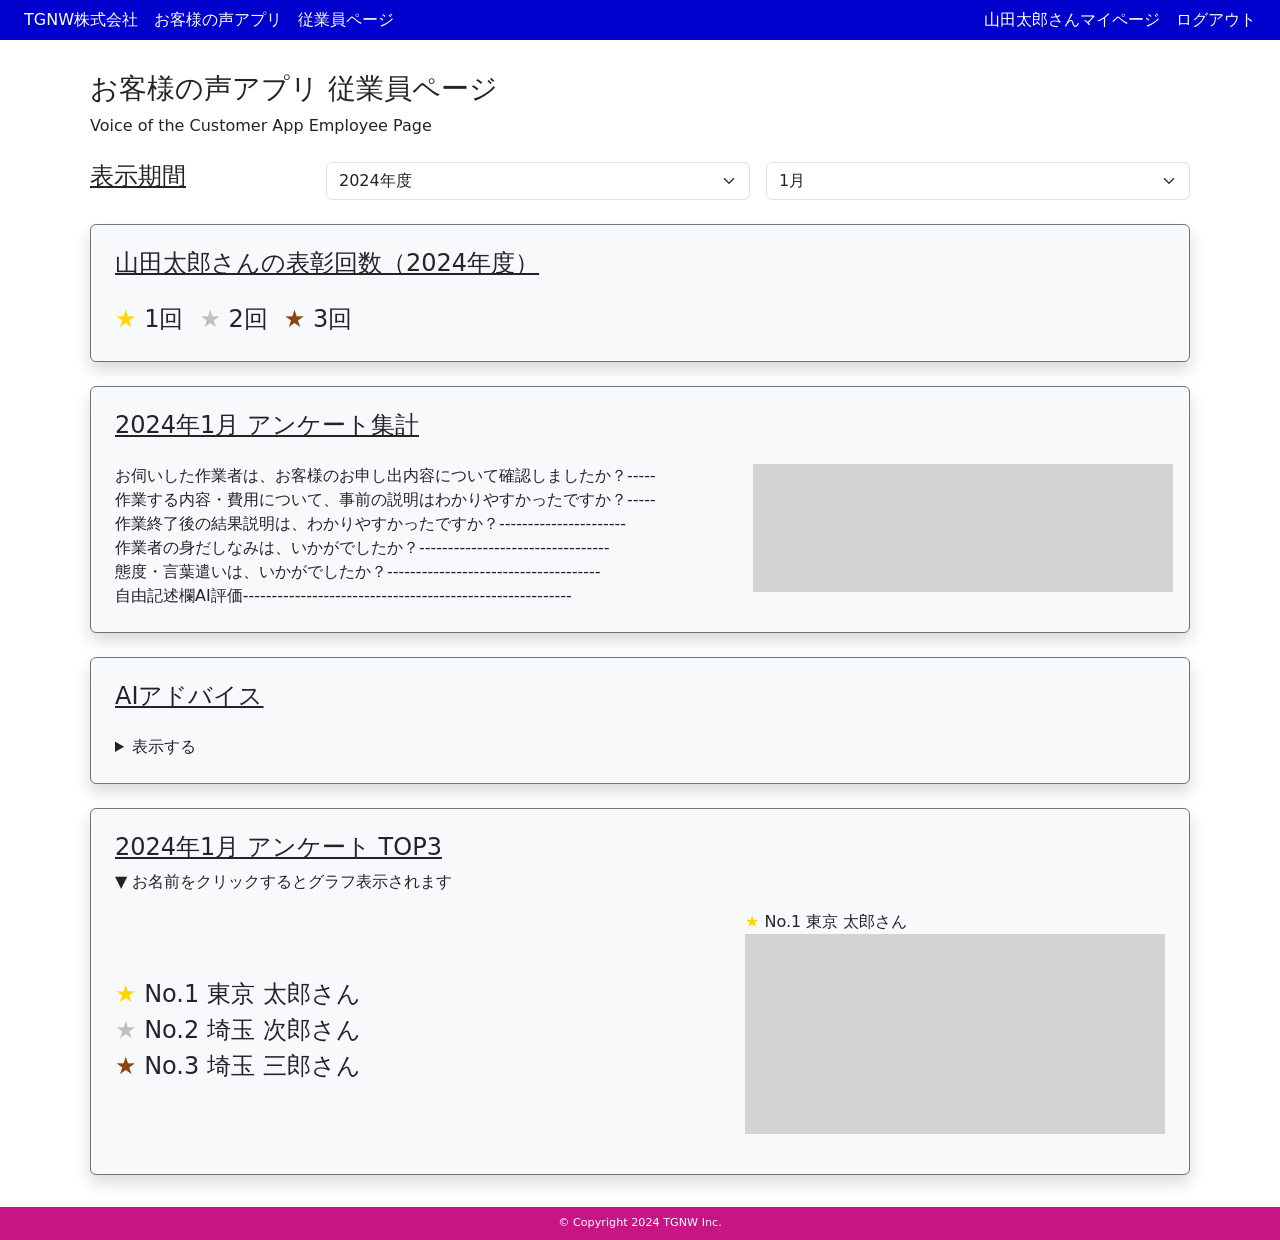
==== index.html @ 4fc64fdf "11/28 コミット" ====
<!DOCTYPE html>
<html lang="ja">
<head>
  <meta charset="UTF-8">
  <meta name="viewport" content="width=device-width, initial-scale=1.0">
  <title>お客様の声アプリ | 従業員ページ</title>
  <link rel="stylesheet" href="https://cdn.jsdelivr.net/npm/bootstrap@5.3.0/dist/css/bootstrap.min.css">
  <link rel="stylesheet" href="css/style.css">
</head>
<body>

  <!-- ヘッダー -->
  <header class="mb-4 px-4 py-2">
    <!-- ナビメニュー -->
    <nav>
      <ul>
        <li><a href="#">TGNW株式会社</a></li>
        <li>お客様の声アプリ</li>
        <li>従業員ページ</li>
      </ul>
      <ul>
        <li><a href="update.html">山田太郎さんマイページ</a></li>
        <li><a href="login.html">ログアウト</a></li>
      </ul>
    </nav>
  </header>

  <!-- メイン -->
  <main class="container m-auto">
    <!-- ここからcontentブロック -->
    <article class="p-2 m-auto">
      <h2>お客様の声アプリ 従業員ページ</h2>
      <p>Voice of the Customer App Employee Page</p>
      
      <!-- 表示期間 -->
      <section id="period" class="py-4">
        <h3 class="text-decoration-underline">表示期間</h3>
        <select name="" id="" class="form-select">
          <option value="2022">2022年度</option>
          <option value="2023">2023年度</option>
          <option value="2024" selected>2024年度</option>
        </select>
        <select name="" id="" class="form-select">
          <option value="1" selected>1月</option>
          <option value="2">2月</option>
          <option value="3">3月</option>
          <option value="4">4月</option>
          <option value="5">5月</option>
          <option value="6">6月</option>
          <option value="7">7月</option>
          <option value="8">8月</option>
          <option value="9">9月</option>
          <option value="10">10月</option>
          <option value="11">11月</option>
          <option value="12">12月</option>
        </select>
      </section>

      <!-- 表彰回数 -->
      <section id="commendation" class="p-4 mb-4 border border-secondary shadow bg-body-tertiary rounded">
        <h3 class="mb-4 text-decoration-underline">山田太郎さんの表彰回数（2024年度）</h3>
        <ul>
          <li><span>★</span> 1回</li>
          <li><span>★</span> 2回</li>
          <li><span>★</span> 3回</li>
        </ul>
      </section>

      <!-- アンケート集計 -->
      <section id="totalling" class="p-4 mb-4 border border-secondary shadow bg-body-tertiary rounded">
        <h3 class="mb-4 text-decoration-underline">2024年1月 アンケート集計</h3>
        <output>
          <div>
            <ul>
              <li>お伺いした作業者は、お客様のお申し出内容について確認しましたか？-----</li>
              <li>作業する内容・費用について、事前の説明はわかりやすかったですか？-----</li>
              <li>作業終了後の結果説明は、わかりやすかったですか？----------------------</li>
              <li>作業者の身だしなみは、いかがでしたか？---------------------------------</li>
              <li>態度・言葉遣いは、いかがでしたか？-------------------------------------</li>
              <li>自由記述欄AI評価---------------------------------------------------------</li>
            </ul>
          </div>
          <figure>
          </figure>
        </output>
      </section>

      <!-- AIアドバイス -->
      <section id="advice" class="p-4 mb-4 border border-secondary shadow bg-body-tertiary rounded">
        <h3 class="mb-4 text-decoration-underline">AIアドバイス</h3>
        <div>
          <details>
            <summary>表示する</summary>
              作業については、お客様から高評価を頂いているようで
              す。作業の前のあいさつを笑顔で行うと、より良い印象が与えら
              れますので、意識してお客様対応をしましょう。
          </details>
        </div>
      </section>

      <!-- アンケート上位 -->
      <section id="ranking" class="p-4 mb-4 border border-secondary shadow bg-body-tertiary rounded">
        <nav class="mb-3">
          <h3 class="text-decoration-underline">2024年1月 アンケート TOP3</h3>
          <p>▼ お名前をクリックするとグラフ表示されます</p>
        </nav>
        <output>
          <div>
            <ul>
              <li>
                <span>★</span>
                <span>No.1</span>
                <span>東京</span>
                <span>太郎さん</span>
              </li>
              <li>
                <span>★</span>
                <span>No.2</span>
                <span>埼玉</span>
                <span>次郎さん</span>
              </li>
              <li>
                <span>★</span>
                <span>No.3</span>
                <span>埼玉</span>
                <span>三郎さん</span>
              </li>
            </ul>
          </div>
          <div>
            <span>★</span>
            <span>No.1</span>
            <span>東京</span>
            <span>太郎さん</span>
            <figure></figure>
          </div>
        </output>
      </section>
    </article>
    <!-- ここまでcontentブロック -->
  </main>

  <!-- フッター -->
  <footer class="p-2 text-center">
    <div>© Copyright 2024 TGNW Inc.</div>
  </footer>

<script src="https://cdn.jsdelivr.net/npm/bootstrap@5.3.0/dist/js/bootstrap.bundle.min.js"></script>
</body>
</html>
---- css/style.css ----
@charset "UTF-8";
/* --- 共通CSS --- */
html {
  font-size: 100%;
  height: 100%;
}

body {
  margin: 0;
  padding: 0;
  height: 100%;
}

img {
  width: 100%;
}

ul {
  list-style: none;
  margin: 0;
  padding: 0;
}

a {
  text-decoration: none;
}
a:hover {
  text-decoration: underline;
}

p {
  margin: 0;
}

h2 {
  font-size: clamp(24px, 2.6vw, 28px);
}

h3 {
  font-size: clamp(20px, 2.2vw, 24px);
}

/* --- ログイン --- */
#login-form {
  display: grid;
  grid-template-columns: 30% 1fr;
  row-gap: 0.5rem;
  align-items: center;
}

/* --- ヘッダー --- */
header {
  background-color: mediumblue;
  color: white;
}
header > nav {
  display: flex;
  justify-content: space-between;
}
header > nav > ul {
  display: flex;
  gap: 1rem;
}
header a {
  color: white;
}

/* --- 一般ユーザーページ --- */
#period {
  display: grid;
  grid-template-columns: 20% repeat(2, 1fr);
  align-items: center;
  gap: 1rem;
}

#commendation > ul {
  display: flex;
  gap: 1rem;
  font-size: clamp(16px, 2vw, 24px);
}
#commendation > ul li:nth-of-type(1) > span {
  color: gold;
}
#commendation > ul li:nth-of-type(2) > span {
  color: silver;
}
#commendation > ul li:nth-of-type(3) > span {
  color: saddlebrown;
}

#totalling > output {
  display: grid;
  gap: 0.5rem;
  grid-template-columns: 60% 40%;
}
#totalling > output > figure {
  background-color: lightgray;
}

#ranking > output {
  display: grid;
  align-items: center;
  grid-template-columns: 60% 40%;
}
#ranking > output > div > ul {
  font-size: clamp(16px, 2vw, 24px);
}
#ranking > output > div > ul li {
  cursor: pointer;
}
#ranking > output > div > ul li:nth-of-type(1) span:nth-of-type(1) {
  color: gold;
}
#ranking > output > div > ul li:nth-of-type(2) span:nth-of-type(1) {
  color: silver;
}
#ranking > output > div > ul li:nth-of-type(3) span:nth-of-type(1) {
  color: saddlebrown;
}
#ranking > output > div:nth-of-type(2) > span:nth-of-type(1) {
  color: gold;
}
#ranking > output > div:nth-of-type(2) > figure {
  height: 200px;
  background-color: lightgray;
}

/* --- マイページ --- */
/*--- 管理者ページ ---*/
/* --- フッター --- */
footer {
  position: sticky;
  top: 100vh;
  width: 100%;
  font-size: 0.7rem;
  background-color: mediumvioletred;
  color: white;
}/*# sourceMappingURL=style.css.map */
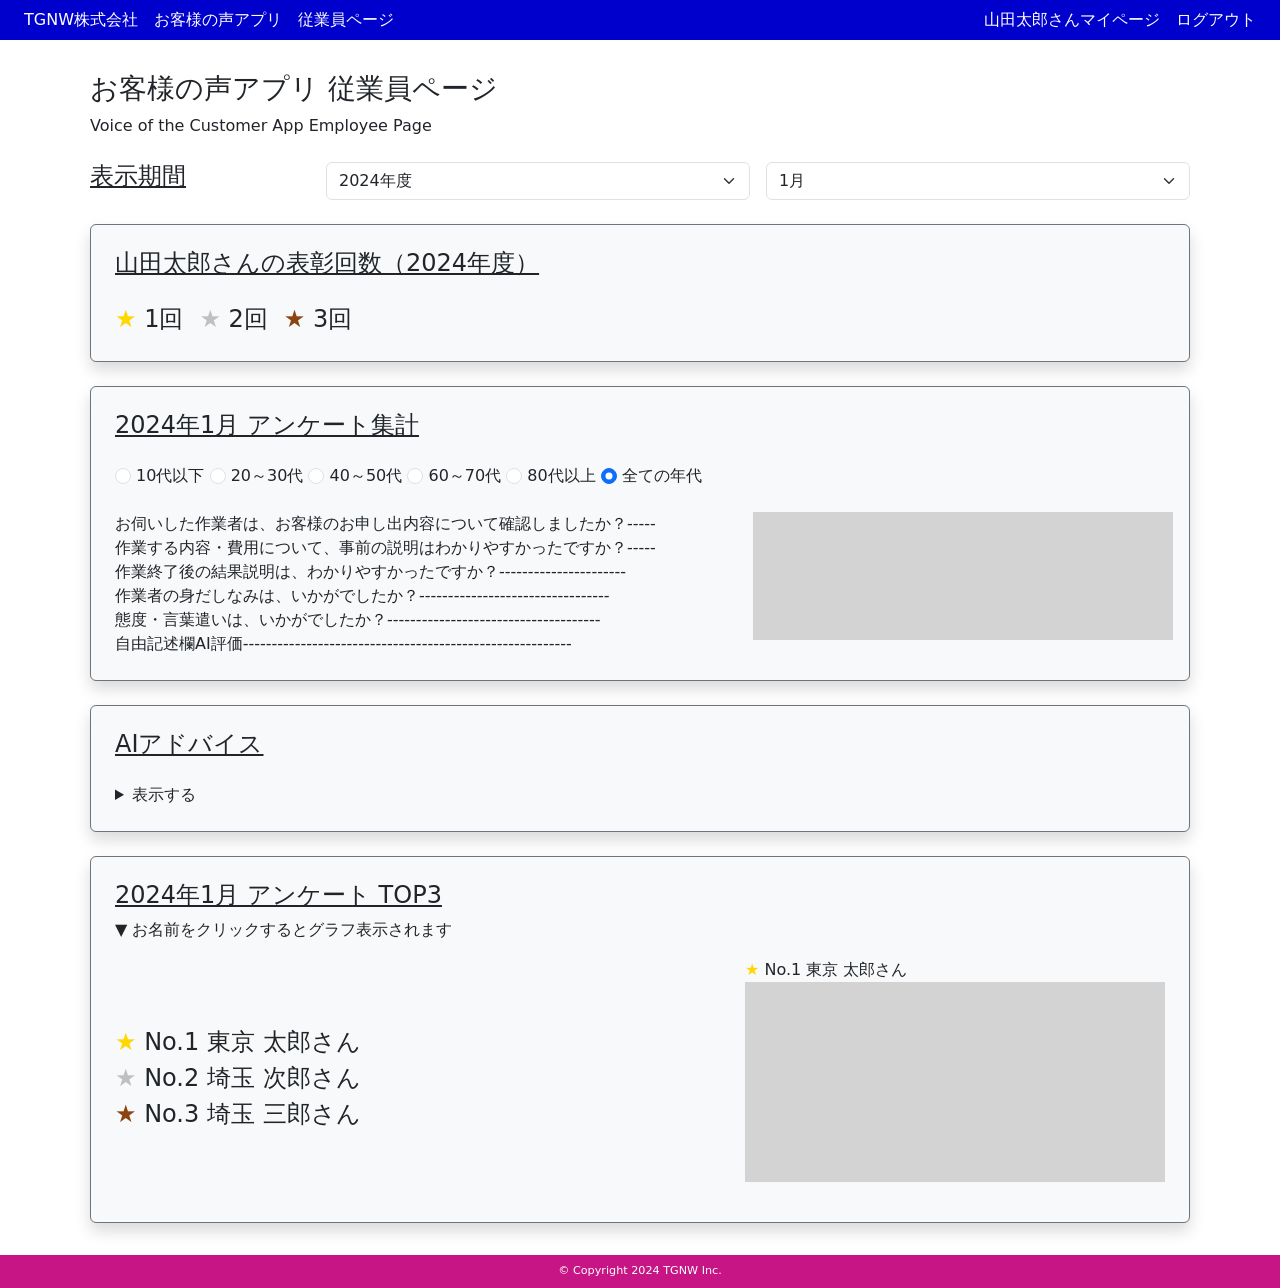
==== commit 9354b056: "11/27 コミット" ====
--- a/index.html
+++ b/index.html
@@ -69,17 +69,29 @@
       <!-- アンケート集計 -->
       <section id="totalling" class="p-4 mb-4 border border-secondary shadow bg-body-tertiary rounded">
         <h3 class="mb-4 text-decoration-underline">2024年1月 アンケート集計</h3>
+        <fieldset class="mb-4">
+          <input type="radio" name="" id="" class="form-check-input">
+          <label for="">10代以下</label class="form-check-label">
+          <input type="radio" name="" id="" class="form-check-input">
+          <label for="">20～30代</label class="form-check-label">
+          <input type="radio" name="" id="" class="form-check-input">
+          <label for="">40～50代</label class="form-check-label">
+          <input type="radio" name="" id="" class="form-check-input">
+          <label for="">60～70代</label class="form-check-label">
+          <input type="radio" name="" id="" class="form-check-input">
+          <label for="">80代以上</label class="form-check-label">
+          <input type="radio" name="" id=""  class="form-check-input" checked>
+          <label for="">全ての年代</label class="form-check-label">
+        </fieldset>
         <output>
-          <div>
-            <ul>
-              <li>お伺いした作業者は、お客様のお申し出内容について確認しましたか？-----</li>
-              <li>作業する内容・費用について、事前の説明はわかりやすかったですか？-----</li>
-              <li>作業終了後の結果説明は、わかりやすかったですか？----------------------</li>
-              <li>作業者の身だしなみは、いかがでしたか？---------------------------------</li>
-              <li>態度・言葉遣いは、いかがでしたか？-------------------------------------</li>
-              <li>自由記述欄AI評価---------------------------------------------------------</li>
-            </ul>
-          </div>
+          <ul>
+            <li>お伺いした作業者は、お客様のお申し出内容について確認しましたか？-----</li>
+            <li>作業する内容・費用について、事前の説明はわかりやすかったですか？-----</li>
+            <li>作業終了後の結果説明は、わかりやすかったですか？----------------------</li>
+            <li>作業者の身だしなみは、いかがでしたか？---------------------------------</li>
+            <li>態度・言葉遣いは、いかがでしたか？-------------------------------------</li>
+            <li>自由記述欄AI評価---------------------------------------------------------</li>
+          </ul>
           <figure>
           </figure>
         </output>
@@ -88,14 +100,12 @@
       <!-- AIアドバイス -->
       <section id="advice" class="p-4 mb-4 border border-secondary shadow bg-body-tertiary rounded">
         <h3 class="mb-4 text-decoration-underline">AIアドバイス</h3>
-        <div>
-          <details>
-            <summary>表示する</summary>
-              作業については、お客様から高評価を頂いているようで
-              す。作業の前のあいさつを笑顔で行うと、より良い印象が与えら
-              れますので、意識してお客様対応をしましょう。
-          </details>
-        </div>
+        <details>
+          <summary>表示する</summary>
+            作業については、お客様から高評価を頂いているようで
+            す。作業の前のあいさつを笑顔で行うと、より良い印象が与えら
+            れますので、意識してお客様対応をしましょう。
+        </details>
       </section>
 
       <!-- アンケート上位 -->
@@ -142,7 +152,7 @@
 
   <!-- フッター -->
   <footer class="p-2 text-center">
-    <div>© Copyright 2024 TGNW Inc.</div>
+    <p>© Copyright 2024 TGNW Inc.</p>
   </footer>
 
 <script src="https://cdn.jsdelivr.net/npm/bootstrap@5.3.0/dist/js/bootstrap.bundle.min.js"></script>
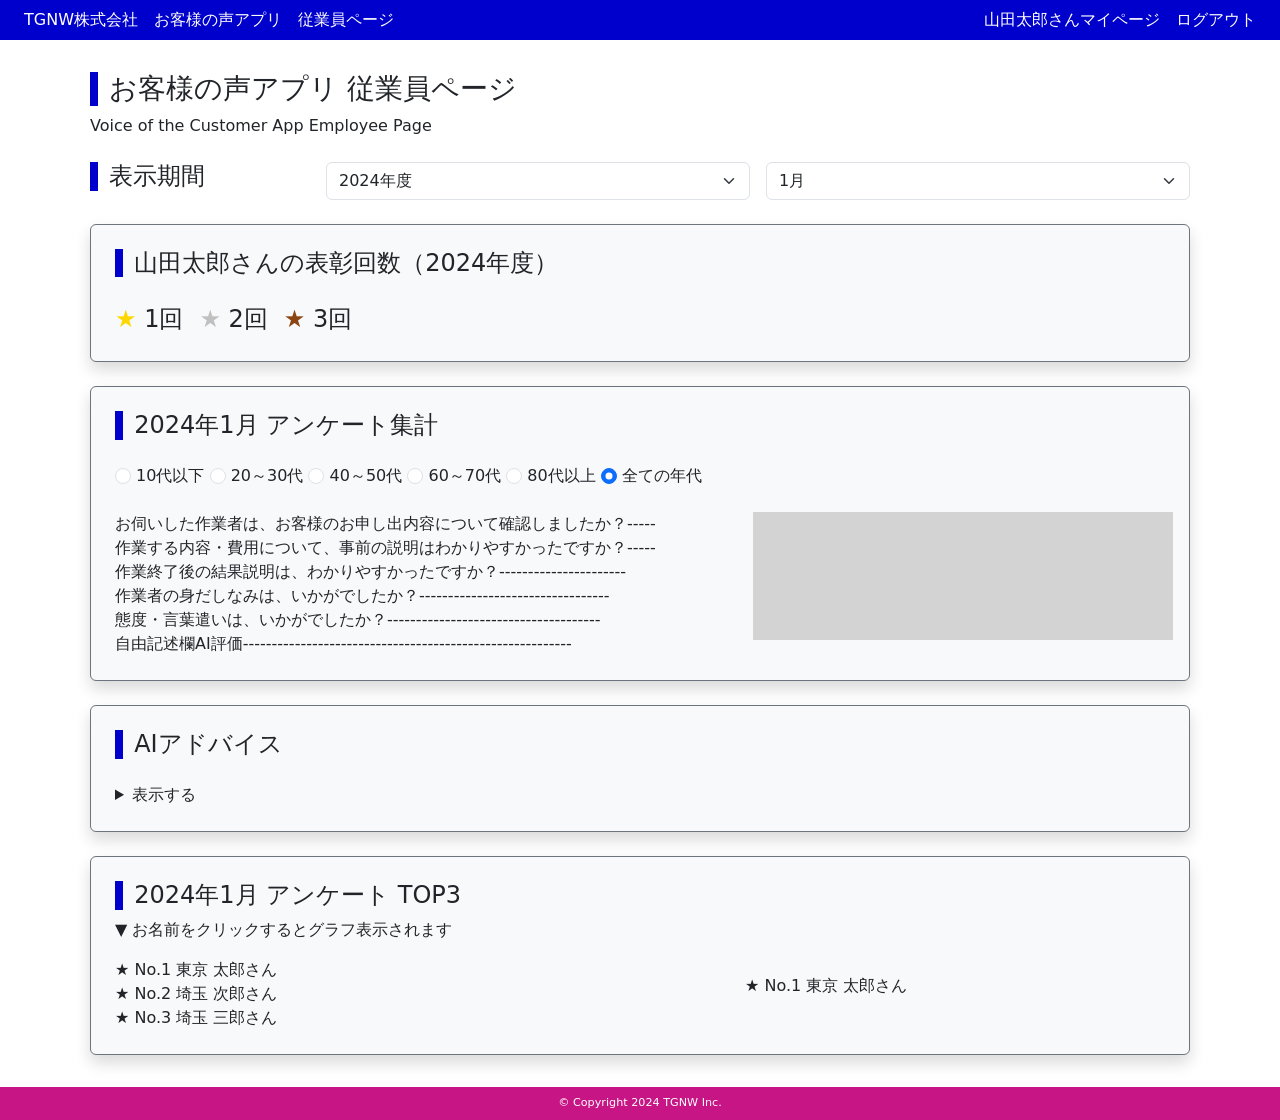
==== commit 61639944: "12/09 コミット" ====
--- a/index.html
+++ b/index.html
@@ -34,7 +34,7 @@
       
       <!-- 表示期間 -->
       <section id="period" class="py-4">
-        <h3 class="text-decoration-underline">表示期間</h3>
+        <h3>表示期間</h3>
         <select name="" id="" class="form-select">
           <option value="2022">2022年度</option>
           <option value="2023">2023年度</option>
@@ -58,7 +58,7 @@
 
       <!-- 表彰回数 -->
       <section id="commendation" class="p-4 mb-4 border border-secondary shadow bg-body-tertiary rounded">
-        <h3 class="mb-4 text-decoration-underline">山田太郎さんの表彰回数（2024年度）</h3>
+        <h3 class="mb-4">山田太郎さんの表彰回数（2024年度）</h3>
         <ul>
           <li><span>★</span> 1回</li>
           <li><span>★</span> 2回</li>
@@ -68,19 +68,19 @@
 
       <!-- アンケート集計 -->
       <section id="totalling" class="p-4 mb-4 border border-secondary shadow bg-body-tertiary rounded">
-        <h3 class="mb-4 text-decoration-underline">2024年1月 アンケート集計</h3>
+        <h3 class="mb-4">2024年1月 アンケート集計</h3>
         <fieldset class="mb-4">
-          <input type="radio" name="" id="" class="form-check-input">
+          <input type="radio" name="age" id="" class="form-check-input">
           <label for="">10代以下</label class="form-check-label">
-          <input type="radio" name="" id="" class="form-check-input">
+          <input type="radio" name="age" id="" class="form-check-input">
           <label for="">20～30代</label class="form-check-label">
-          <input type="radio" name="" id="" class="form-check-input">
+          <input type="radio" name="age" id="" class="form-check-input">
           <label for="">40～50代</label class="form-check-label">
-          <input type="radio" name="" id="" class="form-check-input">
+          <input type="radio" name="age" id="" class="form-check-input">
           <label for="">60～70代</label class="form-check-label">
-          <input type="radio" name="" id="" class="form-check-input">
+          <input type="radio" name="age" id="" class="form-check-input">
           <label for="">80代以上</label class="form-check-label">
-          <input type="radio" name="" id=""  class="form-check-input" checked>
+          <input type="radio" name="age" id=""  class="form-check-input" checked>
           <label for="">全ての年代</label class="form-check-label">
         </fieldset>
         <output>
@@ -99,7 +99,7 @@
 
       <!-- AIアドバイス -->
       <section id="advice" class="p-4 mb-4 border border-secondary shadow bg-body-tertiary rounded">
-        <h3 class="mb-4 text-decoration-underline">AIアドバイス</h3>
+        <h3 class="mb-4">AIアドバイス</h3>
         <details>
           <summary>表示する</summary>
             作業については、お客様から高評価を頂いているようで
@@ -111,32 +111,30 @@
       <!-- アンケート上位 -->
       <section id="ranking" class="p-4 mb-4 border border-secondary shadow bg-body-tertiary rounded">
         <nav class="mb-3">
-          <h3 class="text-decoration-underline">2024年1月 アンケート TOP3</h3>
+          <h3>2024年1月 アンケート TOP3</h3>
           <p>▼ お名前をクリックするとグラフ表示されます</p>
         </nav>
         <output>
-          <div>
-            <ul>
-              <li>
-                <span>★</span>
-                <span>No.1</span>
-                <span>東京</span>
-                <span>太郎さん</span>
-              </li>
-              <li>
-                <span>★</span>
-                <span>No.2</span>
-                <span>埼玉</span>
-                <span>次郎さん</span>
-              </li>
-              <li>
-                <span>★</span>
-                <span>No.3</span>
-                <span>埼玉</span>
-                <span>三郎さん</span>
-              </li>
-            </ul>
-          </div>
+          <ul>
+            <li>
+              <span>★</span>
+              <span>No.1</span>
+              <span>東京</span>
+              <span>太郎さん</span>
+            </li>
+            <li>
+              <span>★</span>
+              <span>No.2</span>
+              <span>埼玉</span>
+              <span>次郎さん</span>
+            </li>
+            <li>
+              <span>★</span>
+              <span>No.3</span>
+              <span>埼玉</span>
+              <span>三郎さん</span>
+            </li>
+          </ul>
           <div>
             <span>★</span>
             <span>No.1</span>
--- a/css/style.css
+++ b/css/style.css
@@ -1,5 +1,10 @@
 @charset "UTF-8";
 /* --- 共通CSS --- */
+h3, h2, h2 .survey-header {
+  padding-left: 0.7rem;
+  border-left: solid 0.5rem mediumblue;
+}
+
 html {
   font-size: 100%;
   height: 100%;
@@ -9,6 +14,9 @@
   margin: 0;
   padding: 0;
   height: 100%;
+}
+body.survey-body {
+  max-width: 430px;
 }
 
 img {
@@ -35,12 +43,15 @@
 h2 {
   font-size: clamp(24px, 2.6vw, 28px);
 }
+h2, h2 .survey-header {
+  display: inline-block;
+}
 
 h3 {
   font-size: clamp(20px, 2.2vw, 24px);
 }
 
-/* --- ログイン --- */
+/* --- 従業員ページログイン --- */
 #login-form {
   display: grid;
   grid-template-columns: 30% 1fr;
@@ -63,6 +74,11 @@
 }
 header a {
   color: white;
+}
+
+/* --- アンケートページ --- */
+textarea {
+  height: 10rem;
 }
 
 /* --- 一般ユーザーページ --- */
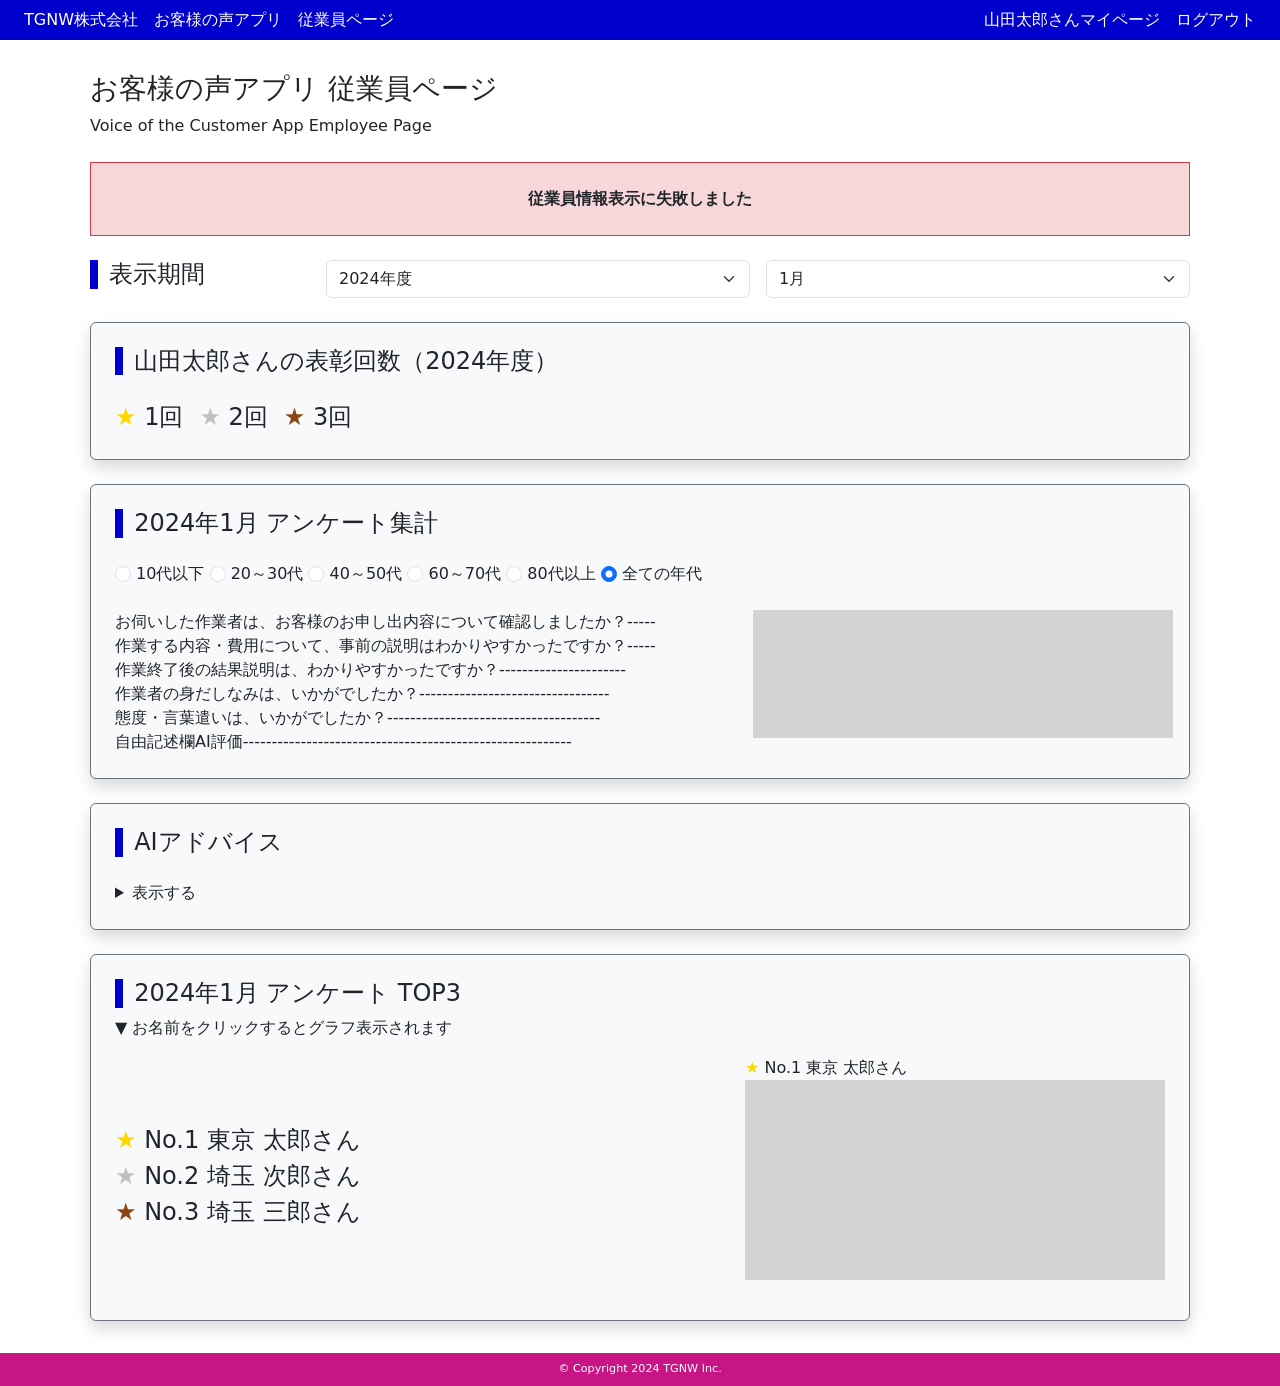
==== commit e7088c9d: "12/10 コミット" ====
--- a/index.html
+++ b/index.html
@@ -31,7 +31,12 @@
     <article class="p-2 m-auto">
       <h2>お客様の声アプリ 従業員ページ</h2>
       <p>Voice of the Customer App Employee Page</p>
-      
+
+      <!-- フラッシュメッセージ -->
+      <section class="p-4 mt-4 text-center border border-danger bg-danger-subtle">
+        <p class="fw-bold">従業員情報表示に失敗しました</p>
+      </section>
+
       <!-- 表示期間 -->
       <section id="period" class="py-4">
         <h3>表示期間</h3>
@@ -67,7 +72,7 @@
       </section>
 
       <!-- アンケート集計 -->
-      <section id="totalling" class="p-4 mb-4 border border-secondary shadow bg-body-tertiary rounded">
+      <section class="totalling p-4 mb-4 border border-secondary shadow bg-body-tertiary rounded">
         <h3 class="mb-4">2024年1月 アンケート集計</h3>
         <fieldset class="mb-4">
           <input type="radio" name="age" id="" class="form-check-input">
--- a/css/style.css
+++ b/css/style.css
@@ -1,6 +1,6 @@
 @charset "UTF-8";
 /* --- 共通CSS --- */
-h3, h2, h2 .survey-header {
+h3, h2.survey-header {
   padding-left: 0.7rem;
   border-left: solid 0.5rem mediumblue;
 }
@@ -43,7 +43,7 @@
 h2 {
   font-size: clamp(24px, 2.6vw, 28px);
 }
-h2, h2 .survey-header {
+h2.survey-header {
   display: inline-block;
 }
 
@@ -104,12 +104,12 @@
   color: saddlebrown;
 }
 
-#totalling > output {
+.totalling > output {
   display: grid;
   gap: 0.5rem;
   grid-template-columns: 60% 40%;
 }
-#totalling > output > figure {
+.totalling > output > figure {
   background-color: lightgray;
 }
 
@@ -118,31 +118,117 @@
   align-items: center;
   grid-template-columns: 60% 40%;
 }
-#ranking > output > div > ul {
+#ranking > output > ul {
   font-size: clamp(16px, 2vw, 24px);
 }
-#ranking > output > div > ul li {
+#ranking > output > ul li {
   cursor: pointer;
 }
-#ranking > output > div > ul li:nth-of-type(1) span:nth-of-type(1) {
+#ranking > output > ul li:nth-of-type(1) span:nth-of-type(1) {
   color: gold;
 }
-#ranking > output > div > ul li:nth-of-type(2) span:nth-of-type(1) {
+#ranking > output > ul li:nth-of-type(2) span:nth-of-type(1) {
   color: silver;
 }
-#ranking > output > div > ul li:nth-of-type(3) span:nth-of-type(1) {
+#ranking > output > ul li:nth-of-type(3) span:nth-of-type(1) {
   color: saddlebrown;
 }
-#ranking > output > div:nth-of-type(2) > span:nth-of-type(1) {
+#ranking > output > div > span:nth-of-type(1) {
   color: gold;
 }
-#ranking > output > div:nth-of-type(2) > figure {
+#ranking > output > div > figure {
   height: 200px;
   background-color: lightgray;
 }
 
 /* --- マイページ --- */
-/*--- 管理者ページ ---*/
+#admin-update fieldset, #update fieldset {
+  display: grid;
+  grid-template-columns: 30% 1fr;
+  gap: 1rem;
+  align-items: center;
+}
+#admin-update fieldset > label, #update fieldset > label {
+  font-weight: bold;
+  padding: 0.5rem;
+}
+
+/* --- 管理者ページ --- */
+#employee-name {
+  display: grid;
+  grid-template-columns: 20% repeat(3, 1fr);
+  align-items: center;
+  gap: 1rem;
+}
+
+#aggregation fieldset {
+  display: grid;
+  grid-template-columns: 20% repeat(2, 1fr);
+  gap: 1rem;
+  align-items: center;
+}
+#aggregation output {
+  display: grid;
+  grid-template-columns: repeat(6, 1fr);
+  gap: 1rem;
+}
+#aggregation output figure {
+  background-color: gray;
+  height: 8rem;
+}
+#aggregation output p {
+  text-align: center;
+}
+
+/* --- 管理者ページ 各一覧 --- */
+#employee-list {
+  display: grid;
+  grid-template-columns: 10% repeat(6, 1fr);
+  gap: 1px;
+}
+#employee-list > div {
+  text-align: center;
+  background-color: gainsboro;
+  padding: 0.5rem;
+}
+#employee-list > div:nth-of-type(-n+7) {
+  background-color: gray;
+  color: white;
+  font-weight: bold;
+}
+
+#voice-list {
+  display: grid;
+  grid-template-columns: repeat(4, 1fr);
+  gap: 1px;
+}
+#voice-list > div {
+  text-align: center;
+  background-color: gainsboro;
+  padding: 0.5rem;
+}
+#voice-list > div:nth-of-type(-n+4) {
+  background-color: gray;
+  color: white;
+  font-weight: bold;
+}
+
+#awards-list {
+  display: grid;
+  grid-template-columns: repeat(4, 1fr);
+  gap: 1px;
+}
+#awards-list > div {
+  text-align: center;
+  background-color: gainsboro;
+  padding: 0.5rem;
+}
+#awards-list > div:nth-of-type(-n+4) {
+  background-color: gray;
+  color: white;
+  font-weight: bold;
+}
+
 /* --- フッター --- */
 footer {
   position: sticky;
